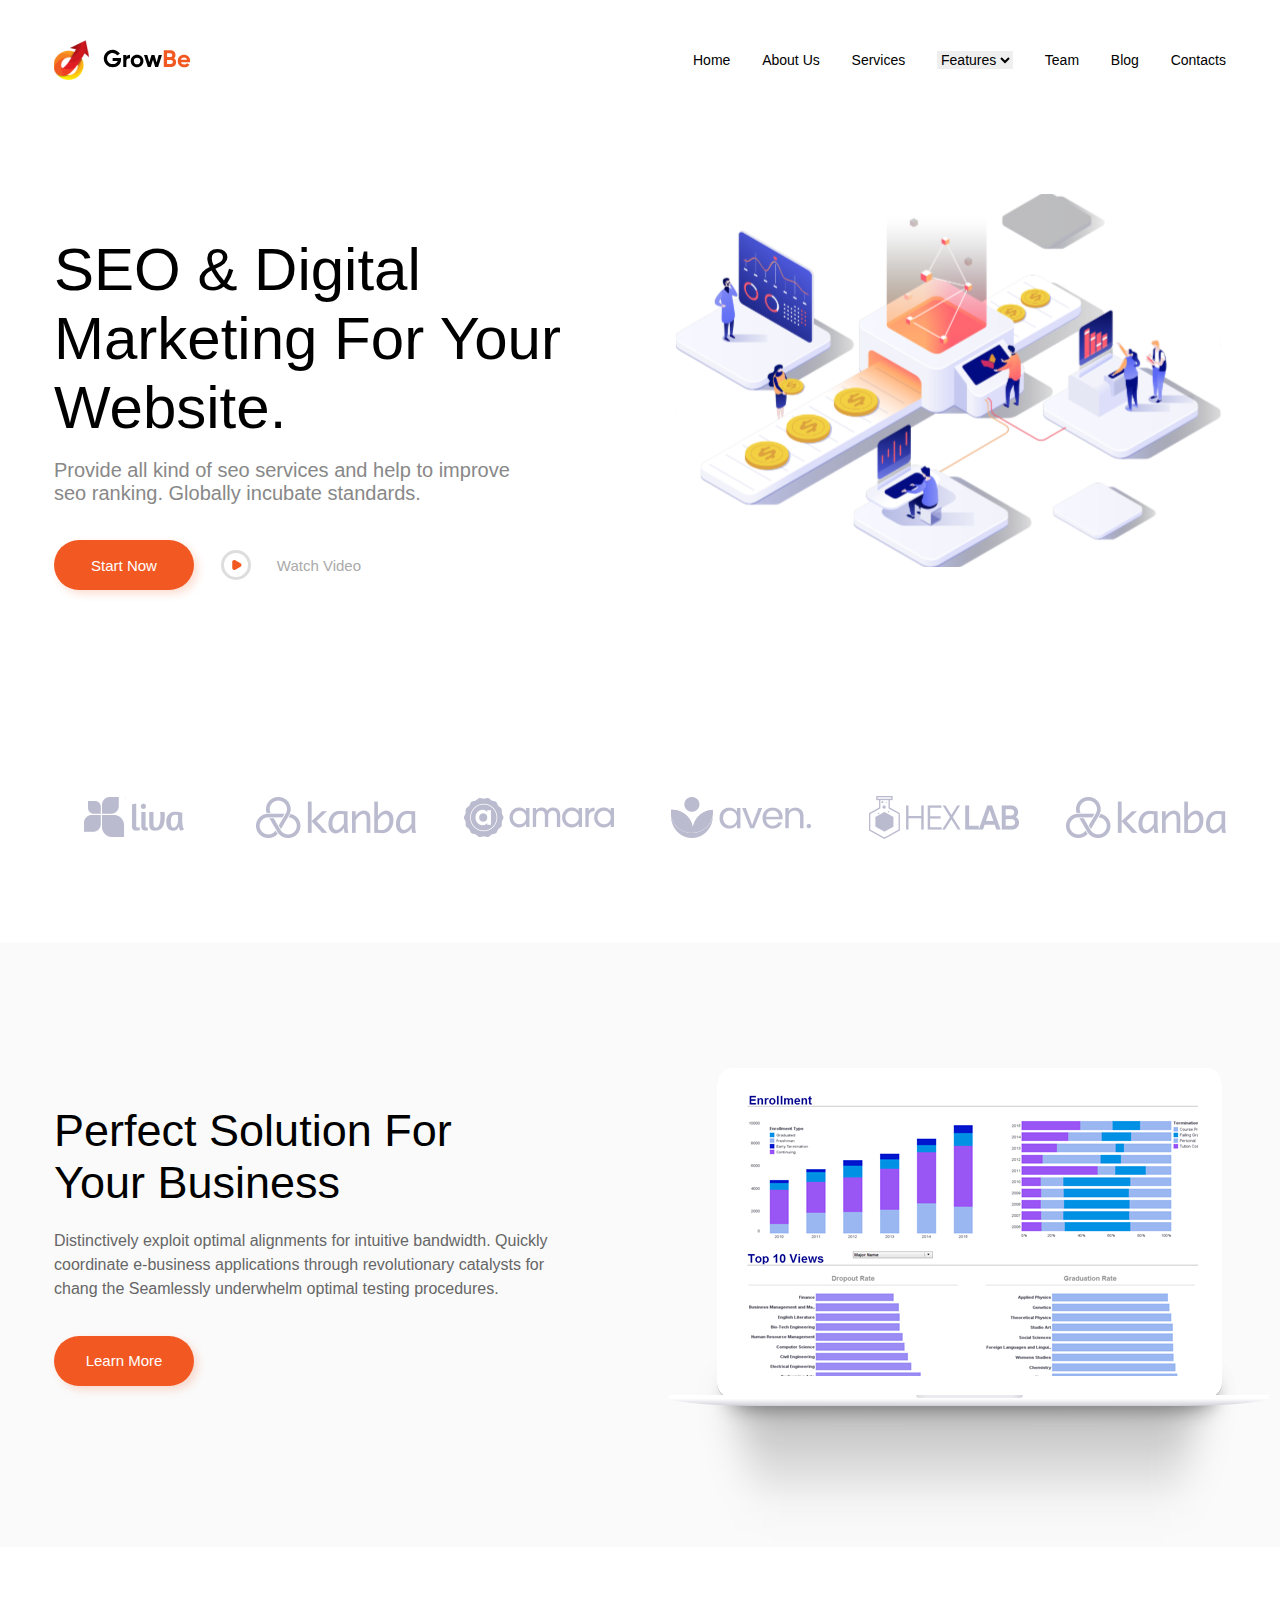
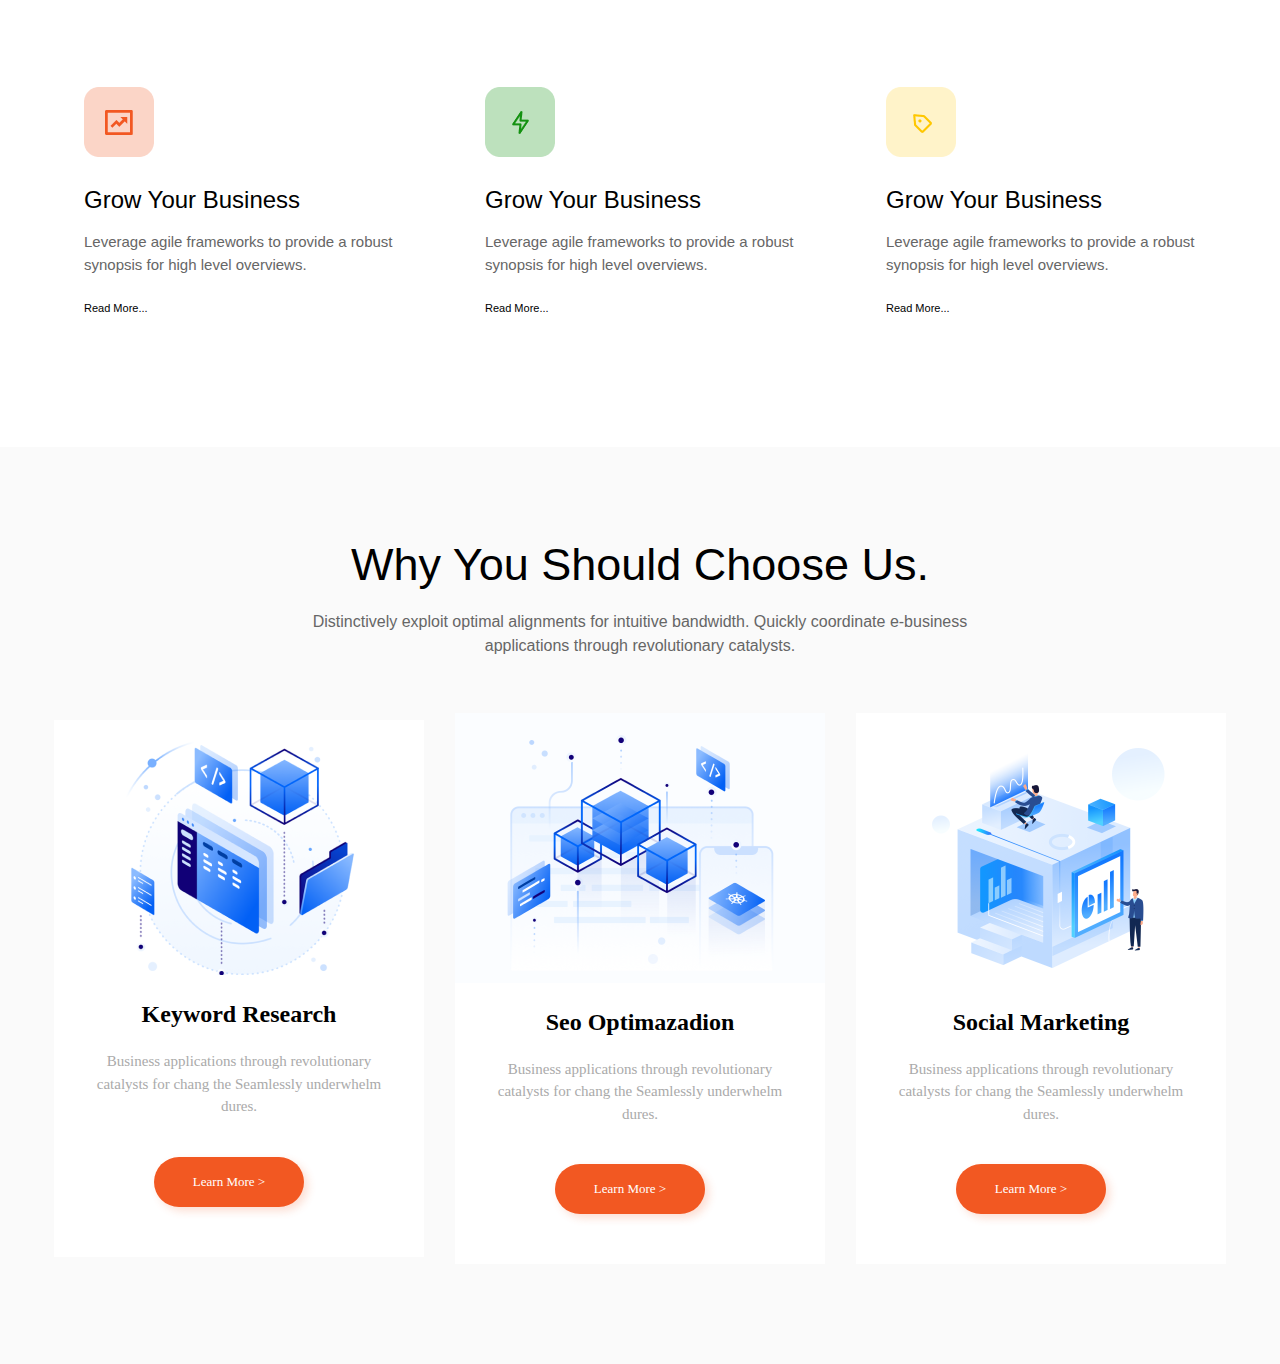
==== homework_4/index.html @ 0e5e086e "create homework for lesson 8" ====
<!DOCTYPE html>
<html lang="en">
<head>
    <meta charset="UTF-8">
    <meta name="viewport" content="width=device-width, initial-scale=1.0">
    <title>SEO & Digital Marketing For Your Website.</title>
    <link rel="stylesheet" href="style.css">
</head>
<body>

    <header class="header">
        <div class="container flex">
            <img class="header__photo" src="img/header__logo.svg" alt="header logo">
            <nav class="nav flex">                
                <a href="#" class="header-link">Home</a>
                <a href="#" class="header-link">About Us</a>
                <a href="#" class="header-link">Services</a>
                <select class="dropdown-list" name="list" id="list">
                    <option value="def">
                        <a href="#" class="current">Features</a>
                    </option>
                    <option value="">Lorem.</option>
                    <option value="">Lorem.</option>
                    <option value="">Lorem.</option>                    
                </select>
                <a href="#" class="header-link">Team</a>
                <a href="#" class="header-link">Blog</a>
                <a href="#" class="header-link">Contacts</a>
            </nav>
        </div>
    </header>

    <div class="main">
        <div class="container flex">
            <div class="main-left">
                <h1 class="title">SEO & Digital Marketing For Your Website.</h1>
                <p class="text">Provide all kind of seo services and help to improve seo ranking. Globally incubate standards.</p>
                <div class="top__btn">
                    <button class="btn_start">Start Now</button>
                    <button class="btn_video flex">
                        <img src="img/icon_video_btn.svg" alt="icon play vodeo">
                        Watch Video
                    </button>
                </div>
            </div>
            <div class="main-right">
                <img src="./img/top__content_photo.svg" alt="top__content_photo">
            </div>
        </div>
    </div>

    <section class="logos">
        <div class="container flex">
            <img src="./img/Brand_logo1.svg" alt="" class="product-logo">
            <img src="./img/Brand_logo2.svg" alt="" class="product-logo">
            <img src="./img/Brand_logo3.svg" alt="" class="product-logo">
            <img src="./img/Brand_logo4.svg" alt="" class="product-logo">
            <img src="./img/Brand_logo5.svg" alt="" class="product-logo">
            <img src="./img/Brand_logo2.svg" alt="" class="product-logo">
        </div>
    </section>

    <section class="info">
        <div class="container flex">
            <div class="info-left">
                <h2 class="subtitle">Perfect Solution For Your Business</h2>
                <p class="info-text">Distinctively exploit optimal alignments for intuitive bandwidth. Quickly coordinate e-business applications through revolutionary catalysts for chang the Seamlessly underwhelm optimal testing procedures.</p>
                <button class="btn_start">Learn More</button>
            </div>
            <div class="info-right">
                <img src="img/macbook.png" alt="macbook photo">                
            </div>
        </div>
    </section>

    <section class="motion">
        <div class="container flex">
            <div class="motion__card">
                <img src="img/motion_icon_1.png" alt="icon motion">
                <h3 class="sub-motion-title">Grow Your Business</h3>
                <p class="motion-text">Leverage agile frameworks to provide a robust synopsis for high level overviews.</p>
                <button class="motion-btn">Read More...</button>
            </div>
            <div class="motion__card">
                <img src="img/motion_icon_2.png" alt="icon motion">
                <h3 class="sub-motion-title">Grow Your Business</h3>
                <p class="motion-text">Leverage agile frameworks to provide a robust synopsis for high level overviews.</p>
                <button class="motion-btn">Read More...</button>
            </div>
            <div class="motion__card">
                <img src="img/motion_icon_3.png" alt="icon motion">
                <h3 class="sub-motion-title">Grow Your Business</h3>
                <p class="motion-text">Leverage agile frameworks to provide a robust synopsis for high level overviews.</p>
                <button class="motion-btn">Read More...</button>
            </div>
        </div>
    </section>

    <section class="page_choice_us">
        <div class="choice-title">
            <h1>Why You Should Choose Us.</h1>
            <p>Distinctively exploit optimal alignments for intuitive bandwidth. Quickly coordinate e-business applications through revolutionary catalysts.</p>
        </div>
        <div class="container flex">
            <div class="choice_criteria">
                <img src="img/choice_img1.png" alt="why you choice us photo">
                <h3 class="choice-subtitle">Keyword Research</h3>
                <p class="choice-text">Business applications through revolutionary catalysts for chang the Seamlessly underwhelm dures.</p>
                <button class="choice-btn">Learn More ></button>
            </div>
            <div class="choice_criteria">
                <img src="img/choice_img2.png" alt="why you choice us photo">
                <h3 class="choice-subtitle">Seo Optimazadion</h3>
                <p class="choice-text">Business applications through revolutionary catalysts for chang the Seamlessly underwhelm dures.</p>
                <button class="choice-btn">Learn More ></button>
            </div>
            <div class="choice_criteria">
                <img src="img/choice_img3.png" alt="why you choice us photo">
                <h3 class="choice-subtitle">Social Marketing</h3>
                <p class="choice-text">Business applications through revolutionary catalysts for chang the Seamlessly underwhelm dures.</p>
                <button class="choice-btn">Learn More ></button>
            </div>
        </div>
    </section>
</body>
</html>
---- homework_4/style.css ----
@import url('https://fonts.cdnfonts.com/css/gilroy-bold');
/*
font-family: 'Gilroy-Bold', sans-serif;
font-family: 'Gilroy-Heavy', sans-serif;
font-family: 'Gilroy-Light', sans-serif;
font-family: 'Gilroy-Medium', sans-serif;
font-family: 'Gilroy-Regular', sans-serif;
*/
                
* {
    margin: 0;
    padding: 0;
}

a {
    text-decoration: none;
}

.header {
    margin-bottom: 95px;
    margin-top: 40px;
    
}

.flex {
    display: flex;
    justify-content: space-between;
    align-items: center;

}

.container {
    width: 1172px;
    margin: 0 auto;
   
}

.nav {
    width: 533px;
}

.header-link {
    color: #000;
    font-family: 'Gilroy-Medium', sans-serif;
    font-size: 14px;
    font-weight: 400;    
}

.header-link:hover {
    color: #F25822;
    font-family: 'Gilroy-Bold', sans-serif;       
}

.dropdown-list {
    color: #000;
    font-family: 'Gilroy-Medium', sans-serif;
    font-size: 14px;
    font-weight: 400;
    border: none;
	position: relative;
	outline: none;	
    
}

.dropdown-list:hover {
    color: #F25822;
    font-family: 'Gilroy-Bold', sans-serif;
}

.current {
    color: #000;
    font-family: 'Gilroy-Medium', sans-serif;
    font-size: 14px;
    font-weight: 400;
    border: none;
	position: relative;
	outline: none;
}

.main {
    padding-bottom: 103px;
}

.main-left, .main-right {
    width: 47%;
}

.title {
    margin-top: 60px;
    color: #000;
    font-family: 'Gilroy-Bold', sans-serif;
    font-size: 60px;
    font-weight: 400;
    margin-bottom: 17px;  
}

.text {
    color: #888;
    font-family: 'Gilroy-Medium', sans-serif;
    font-size: 20px;
    font-weight: 400;
    margin-bottom: 35px; 
    width: 466px;   
}

.top__btn {
    display: flex;
    gap: 27px;    
}

.btn_start {    
    border-radius: 50px;
    border: 0;
    background: #F25822;
    box-shadow: 4px 4px 8px 0px rgba(242, 88, 34, 0.20);
    width: 140px;
    height: 50px;
    flex-shrink: 0; 
    color: #FFF;
    font-family: 'Gilroy-Bold', sans-serif;
    font-size: 15px;
    font-weight: 400; 
    text-decoration: none; 
        
}

.btn_start:hover {
    background: #AAA;
    
}

.btn_video {
    text-decoration: none;
    color: #AAA;
    font-family: 'Gilroy-Bold', sans-serif;
    font-size: 15px;
    font-weight: 400;
    border-radius: 50px;
    background: #FFF;
    width: 140px;
    height: 50px;
    border: 0;
       
}

.btn_video:hover {
    color: #F25822;
}

.logos {    
    margin-bottom: 100px;
}

.product-logo {
    padding-top: 100px;
}

.info {
    background-image: url('img/info_background.png');
    margin-bottom: 100px;

}

.subtitle {
    width: 409px;
    color: #000;
    font-family: 'Gilroy-Bold', sans-serif;
    font-size: 45px;
    font-weight: 400;
    margin-bottom: 20px;
}

.info-text {
    width: 515px;
    color: #666;
    font-family: 'Gilroy-Regular', sans-serif;
    font-size: 16px;
    font-weight: 400;
    line-height: 150%; /* 24px */  
    margin-bottom: 35px;  
}

.motion {
    display: flex;
    justify-content: space-between;
    margin-bottom: 100px;
}

.motion__card {
    box-sizing: border-box;
    padding: 30px;
    padding-top: 40px;
    max-width: 370px;    
}

.motion-text {
    width: 310px;
    height: 42px;
    flex-shrink: 0;
    color: #666;
    font-family: 'Gilroy-Regular', sans-serif;
    font-size: 15px;
    font-weight: 400;
    line-height: 150%; /* 22.5px */
    margin-bottom: 25px;
}

.motion__card:hover {
    background: #FFF;
    box-shadow: 15px 25px 56px 6px rgba(0, 0, 0, 0.06);
}

.sub-motion-title {
    color: #000;
    font-family: 'Gilroy-Bold', sans-serif;
    font-size: 24px;
    font-weight: 400;
    padding-top: 25px;
    padding-bottom: 17px;
}

.motion-btn {
    color: #000;
    font-family: 'Gilroy-Bold', sans-serif;
    font-size: 11px;
    font-weight: 400;
    line-height: 150%; /* 16.5px */    
    gap: 25px;
    border: 0;
    background-color: #FFF;
}

.page_choice_us{
    background-color: #FAFAFA;
    padding-bottom: 100px;    
}

.choice-title {
    display: flex;
    padding-top: 92px;
    padding-bottom: 55px;
	align-items: center;
	flex-direction: column;

    h1 {
        color: #000;
        font-family: 'Gilroy-Bold', sans-serif;
        font-size: 45px;
        font-weight: 400;
        margin-bottom: 19px;
    }

    p {
        width: 682px;
        color: #666;
        text-align: center;
        font-family: 'Gilroy-Regular', sans-serif;
        font-size: 16px;
        font-weight: 400;
        line-height: 150%; /* 24px */
    }
}

.choice_criteria {
    background-color: #FFFFFF;
    display: flex;
	align-items: center;
	flex-direction: column;
}

.choice_criteria:hover {
    box-shadow: 15px 25px 60px -5px rgba(0, 0, 0, 0.1);
}

.choice-subtitle {
    padding-top: 25px;
    padding-bottom: 22px;
    font-family: 'Gilroy-Bold';
    font-size: 24px;
    line-height: 28px;
    color: #000000;
}

.choice-text {
    width: 310px;
    font-family: 'Gilroy-Regular';
    font-size: 15px;
    line-height: 150%;
    text-align: center;
    color: #AAAAAA;
    padding-left: 30px;
    padding-right: 30px;
    padding-bottom: 39px;
}

.choice-btn{
    width: 150px;
    height: 50px;
    margin-left: 100px;
    margin-right: 120px;
    margin-bottom: 50px;
    padding: 15px;
    font-family: 'Gilroy-Bold';
    font-size: 13px;
    line-height: 150%;
    text-align: center;
    color: #FFFFFF;
    background: #F25822;
    box-shadow: 4px 4px 8px rgba(242, 88, 34, 0.2);
    border-radius: 50px; 
    border: #F25822;
}
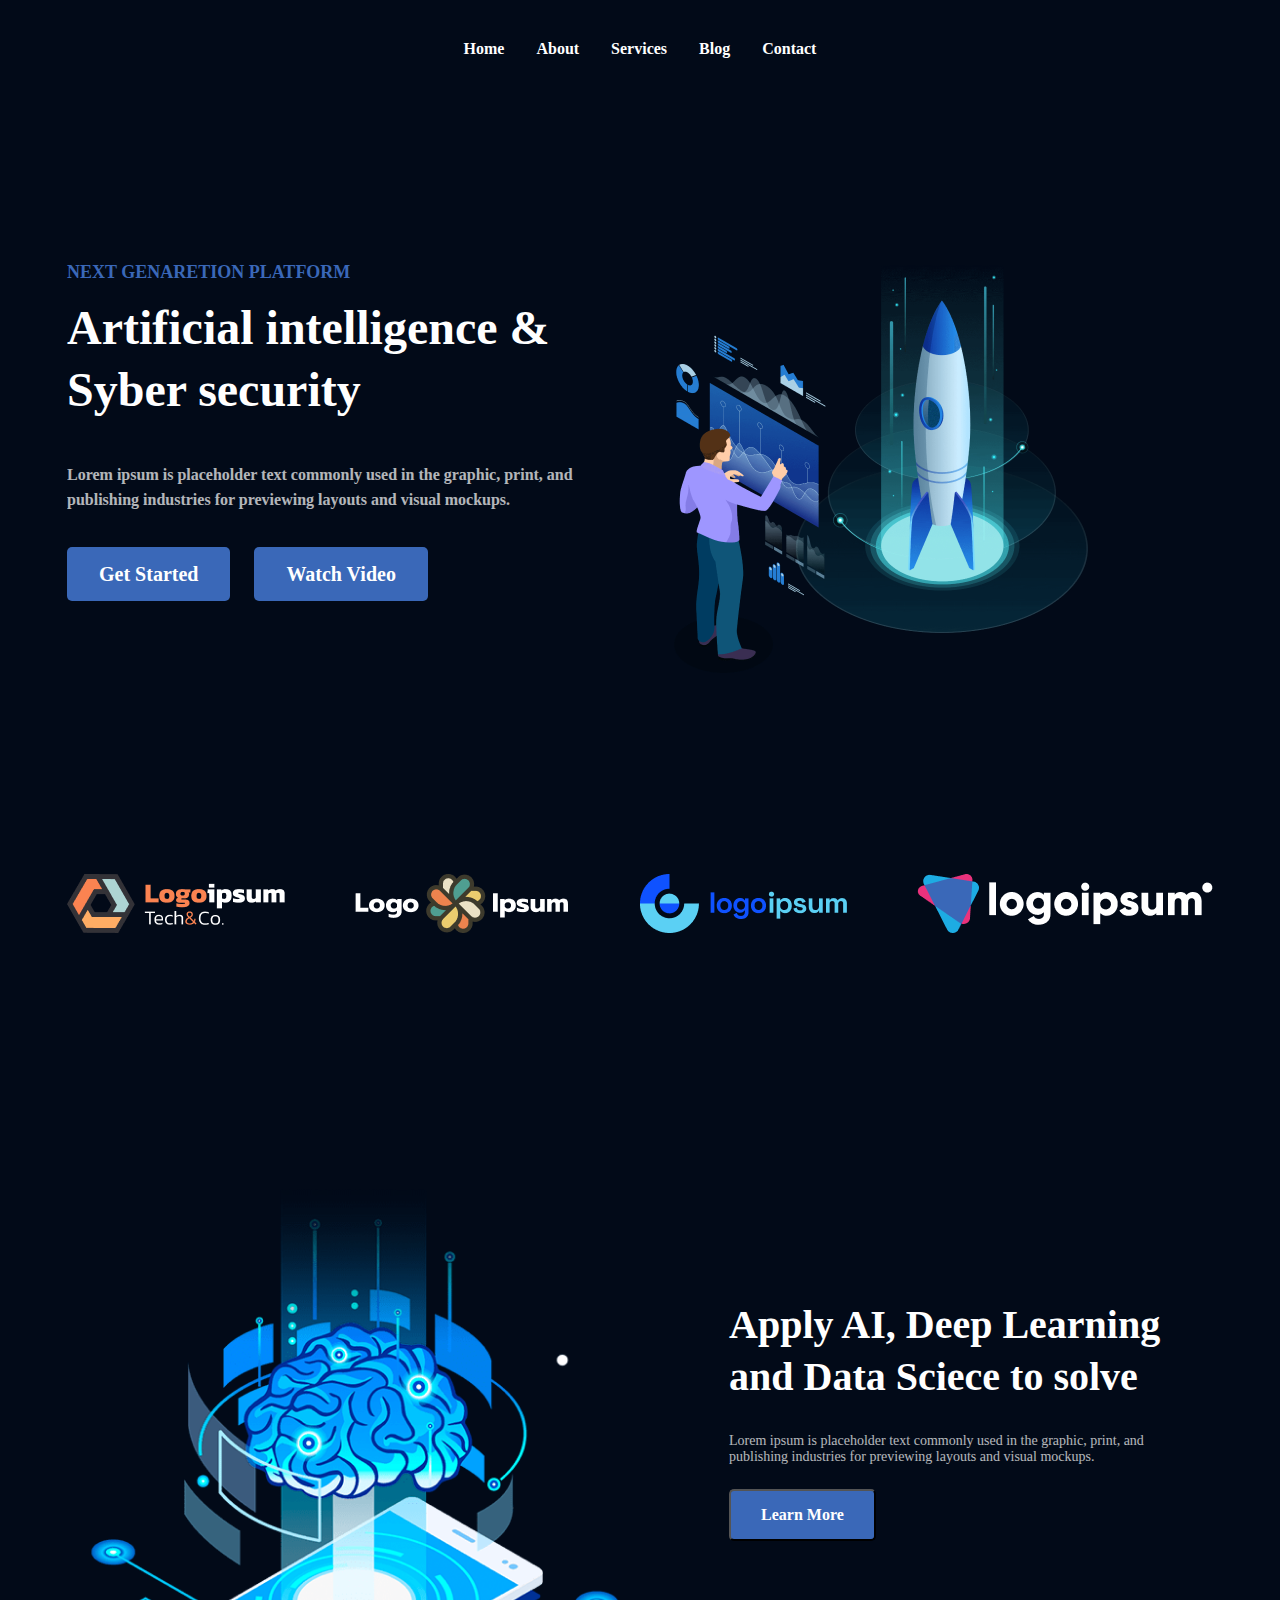
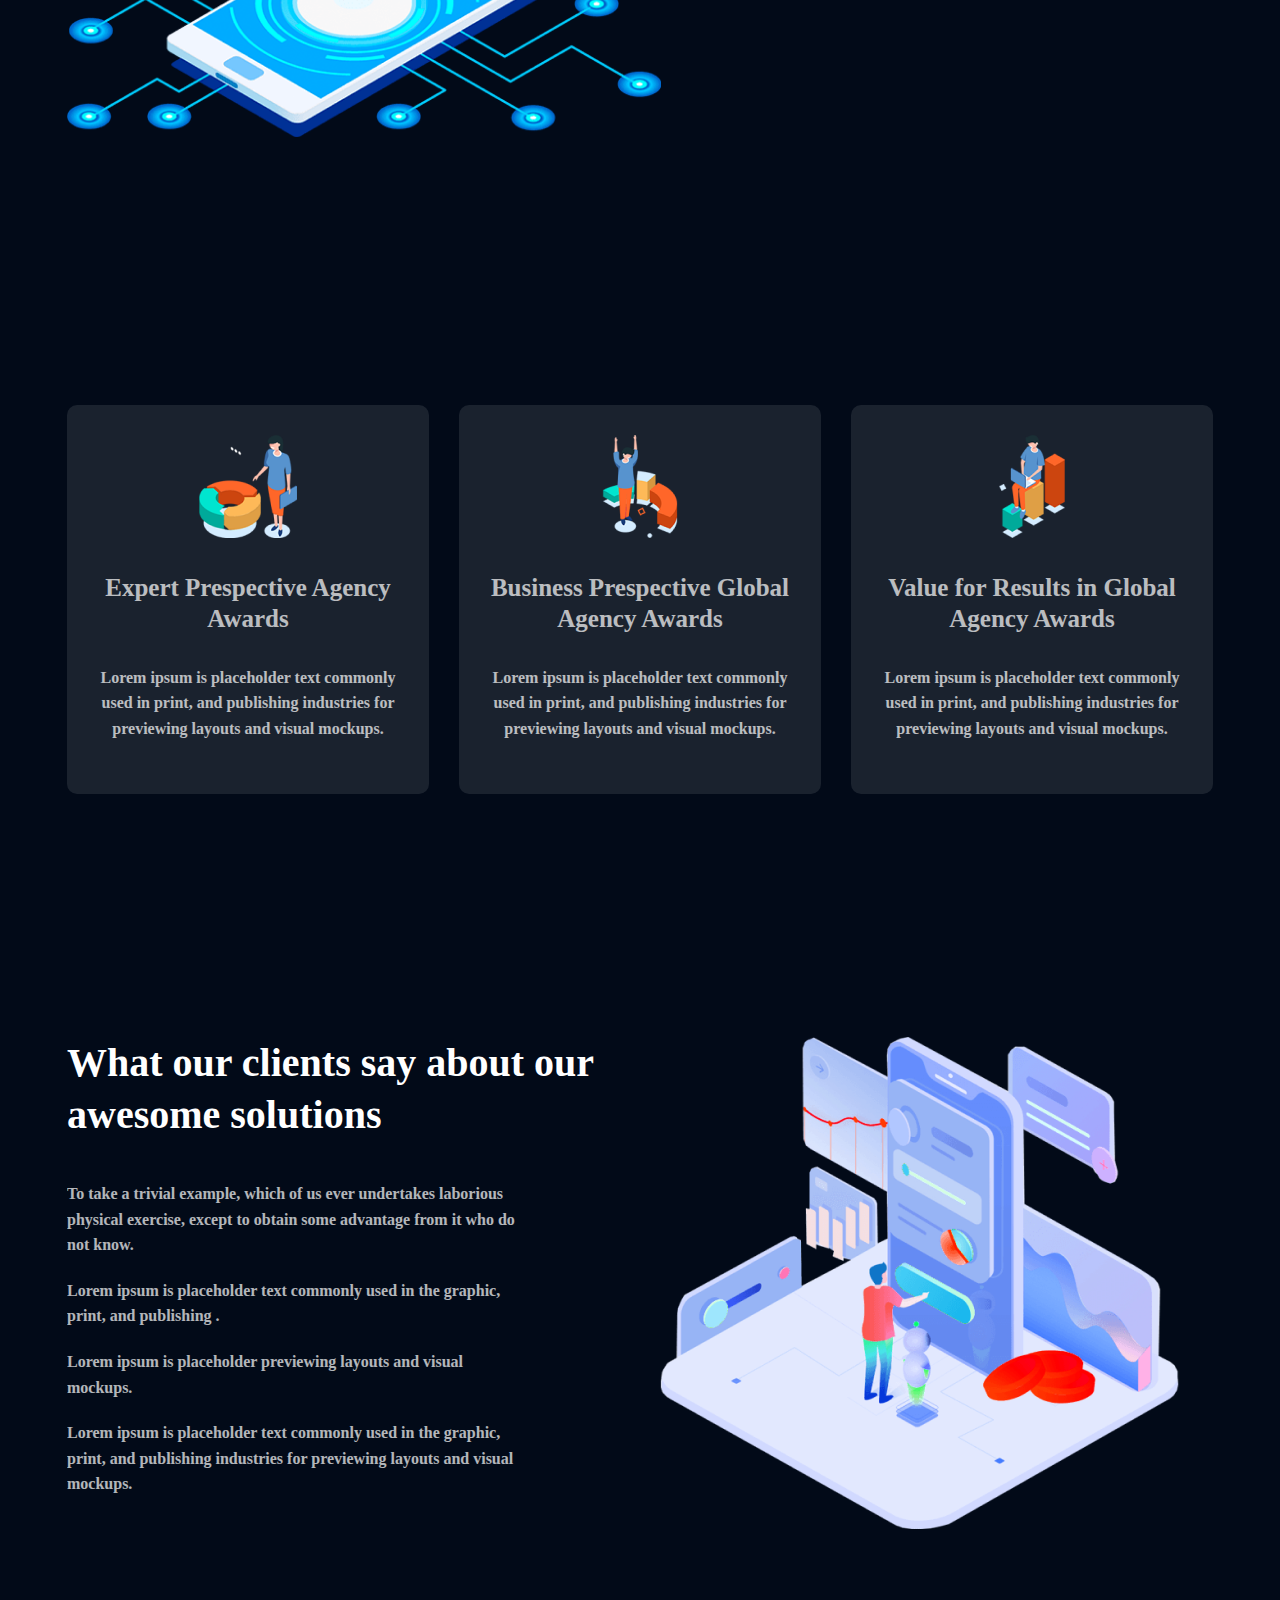
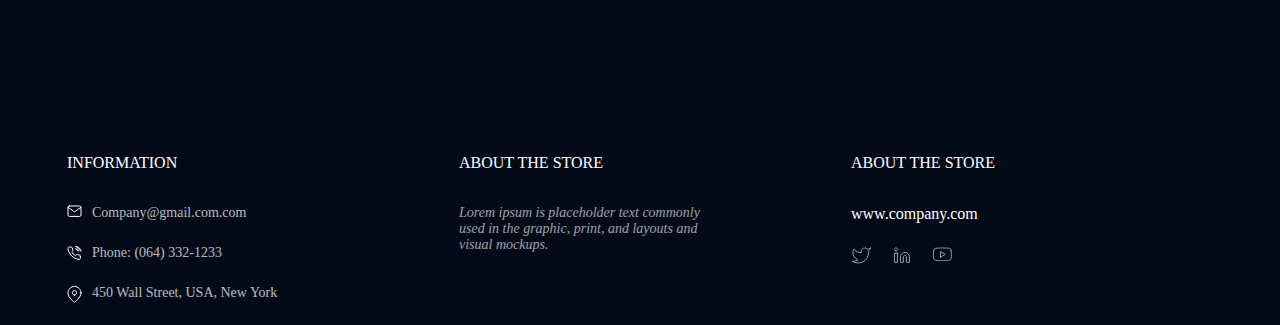
==== commit c2552704: "create homework for lesson 8" ====
--- a/homework_4/index.html
+++ b/homework_4/index.html
@@ -3,122 +3,115 @@
 <head>
     <meta charset="UTF-8">
     <meta name="viewport" content="width=device-width, initial-scale=1.0">
-    <title>SEO & Digital Marketing For Your Website.</title>
+    <title>Landing Page</title>
     <link rel="stylesheet" href="style.css">
 </head>
 <body>
-
     <header class="header">
-        <div class="container flex">
-            <img class="header__photo" src="img/header__logo.svg" alt="header logo">
-            <nav class="nav flex">                
+        <div class="container">
+            <nav class="nav">
                 <a href="#" class="header-link">Home</a>
-                <a href="#" class="header-link">About Us</a>
+                <a href="#" class="header-link">About</a>
                 <a href="#" class="header-link">Services</a>
-                <select class="dropdown-list" name="list" id="list">
-                    <option value="def">
-                        <a href="#" class="current">Features</a>
-                    </option>
-                    <option value="">Lorem.</option>
-                    <option value="">Lorem.</option>
-                    <option value="">Lorem.</option>                    
-                </select>
-                <a href="#" class="header-link">Team</a>
                 <a href="#" class="header-link">Blog</a>
-                <a href="#" class="header-link">Contacts</a>
+                <a href="#" class="header-link">Contact</a>
             </nav>
         </div>
     </header>
-
     <div class="main">
         <div class="container flex">
             <div class="main-left">
-                <h1 class="title">SEO & Digital Marketing For Your Website.</h1>
-                <p class="text">Provide all kind of seo services and help to improve seo ranking. Globally incubate standards.</p>
-                <div class="top__btn">
-                    <button class="btn_start">Start Now</button>
-                    <button class="btn_video flex">
-                        <img src="img/icon_video_btn.svg" alt="icon play vodeo">
-                        Watch Video
-                    </button>
-                </div>
+                <h3 class="subtitle">Next genaretion platform</h3>
+                <h1 class="title">Artificial intelligence  & Syber security</h1>
+                <p class="description">Lorem ipsum is placeholder text commonly used in the graphic, print, and publishing industries for previewing layouts and visual mockups.</p>
+                <a href="#" class="main-link">Get Started</a>
+                <a href="#" class="main-link">Watch Video</a>
             </div>
             <div class="main-right">
-                <img src="./img/top__content_photo.svg" alt="top__content_photo">
+                <img src="img/top_photo.png" alt="Artificial">
             </div>
         </div>
     </div>
-
     <section class="logos">
         <div class="container flex">
-            <img src="./img/Brand_logo1.svg" alt="" class="product-logo">
-            <img src="./img/Brand_logo2.svg" alt="" class="product-logo">
-            <img src="./img/Brand_logo3.svg" alt="" class="product-logo">
-            <img src="./img/Brand_logo4.svg" alt="" class="product-logo">
-            <img src="./img/Brand_logo5.svg" alt="" class="product-logo">
-            <img src="./img/Brand_logo2.svg" alt="" class="product-logo">
-        </div>
+            <img src="img/400.png" alt="logo icon" class="product-logo">
+            <img src="img/401.png" alt="logo icon"  class="product-logo">
+            <img src="img/402.png" alt="logo icon"  class="product-logo">
+            <img src="img/403.png" alt="logo icon"  class="product-logo">
+        </div>        
     </section>
-
     <section class="info">
         <div class="container flex">
             <div class="info-left">
-                <h2 class="subtitle">Perfect Solution For Your Business</h2>
-                <p class="info-text">Distinctively exploit optimal alignments for intuitive bandwidth. Quickly coordinate e-business applications through revolutionary catalysts for chang the Seamlessly underwhelm optimal testing procedures.</p>
-                <button class="btn_start">Learn More</button>
+                <img src="img/info_image.png" alt="info picture">
             </div>
             <div class="info-right">
-                <img src="img/macbook.png" alt="macbook photo">                
+                <h2 class="info-title">Apply AI, Deep Learning and Data Sciece to solve</h2>
+                <p class="info-text">Lorem ipsum is placeholder text commonly used in the graphic, print, and publishing industries for previewing layouts and visual mockups.</p>
+                <button class="info-btn">Learn More</button>
             </div>
         </div>
     </section>
-
     <section class="motion">
         <div class="container flex">
-            <div class="motion__card">
-                <img src="img/motion_icon_1.png" alt="icon motion">
-                <h3 class="sub-motion-title">Grow Your Business</h3>
-                <p class="motion-text">Leverage agile frameworks to provide a robust synopsis for high level overviews.</p>
-                <button class="motion-btn">Read More...</button>
+            <div class="motion_card">
+                <img src="img/motion_icon1.png" alt="motion icon photo" class="motion-img">
+                <h3 class="motion-title">Expert Prespective Agency Awards</h3>
+                <p class="motion-text">Lorem ipsum is placeholder text commonly used in print, and publishing industries for previewing layouts and visual mockups.</p>
             </div>
-            <div class="motion__card">
-                <img src="img/motion_icon_2.png" alt="icon motion">
-                <h3 class="sub-motion-title">Grow Your Business</h3>
-                <p class="motion-text">Leverage agile frameworks to provide a robust synopsis for high level overviews.</p>
-                <button class="motion-btn">Read More...</button>
+            <div class="motion_card">
+                <img src="img/motion_icon2.png" alt="motion icon photo" class="motion-img">
+                <h3 class="motion-title">Business Prespective Global Agency Awards</h3>
+                <p class="motion-text">Lorem ipsum is placeholder text commonly used in print, and publishing industries for previewing layouts and visual mockups.</p>
             </div>
-            <div class="motion__card">
-                <img src="img/motion_icon_3.png" alt="icon motion">
-                <h3 class="sub-motion-title">Grow Your Business</h3>
-                <p class="motion-text">Leverage agile frameworks to provide a robust synopsis for high level overviews.</p>
-                <button class="motion-btn">Read More...</button>
+            <div class="motion_card">
+                <img src="img/motion_icon3.png" alt="motion icon photo" class="motion-img">
+                <h3 class="motion-title">Value for Results in Global Agency Awards</h3>
+                <p class="motion-text">Lorem ipsum is placeholder text commonly used in print, and publishing industries for previewing layouts and visual mockups.</p>
             </div>
         </div>
     </section>
+    <section class="reviews">
+        <div class="container flex">
+            <div class="reviews-left">
+                <h2 class="reviews-title">What our clients say about our awesome solutions</h2>
+                <p class="reviews-text">To take a trivial example, which of us ever undertakes laborious physical exercise, except to obtain some advantage from it who do not know.</p>
+                <p class="reviews-text">Lorem ipsum is placeholder text commonly used in the graphic, print, and publishing .</p>
+                <p class="reviews-text">Lorem ipsum is placeholder previewing layouts and visual mockups.</p>
+                <p class="reviews-text">Lorem ipsum is placeholder text commonly used in the graphic, print, and publishing industries for previewing layouts and visual mockups.</p>
+            </div>
+            <div class="reviews-right">
+                <img src="img/reviews_image.png" alt="icon picture">
+            </div>
+        </div>
+    </section>
+    <section class="contacts">
+        <div class="container flex">
+            <div class="contacts-block">
+                <h3 class="contacts-subtitle">INFORMATION</h3>
+                <div class="group-icon">
+                    <img src="img/email.svg" alt="icon email">
+                    <p class="info-text">Company@gmail.com.com</p>
+                </div>
+                <div class="group-icon">
+                    <img src="img/phone.svg" alt="icon phone">
+                    <p class="info-text">Phone: (064) 332-1233</p>
+                </div>
+                <div class="group-icon">
+                    <img src="img/place.svg" alt="icon place">
+                    <p class="info-text">450 Wall Street, USA, New York</p>
+                </div>
+            </div>
 
-    <section class="page_choice_us">
-        <div class="choice-title">
-            <h1>Why You Should Choose Us.</h1>
-            <p>Distinctively exploit optimal alignments for intuitive bandwidth. Quickly coordinate e-business applications through revolutionary catalysts.</p>
-        </div>
-        <div class="container flex">
-            <div class="choice_criteria">
-                <img src="img/choice_img1.png" alt="why you choice us photo">
-                <h3 class="choice-subtitle">Keyword Research</h3>
-                <p class="choice-text">Business applications through revolutionary catalysts for chang the Seamlessly underwhelm dures.</p>
-                <button class="choice-btn">Learn More ></button>
+            <div class="contacts-block">
+                <h3 class="contacts-subtitle">ABOUT THE STORE</h3>
+                <p class="about-text">Lorem ipsum is placeholder text commonly used in the graphic, print, and layouts and visual mockups.</p>
             </div>
-            <div class="choice_criteria">
-                <img src="img/choice_img2.png" alt="why you choice us photo">
-                <h3 class="choice-subtitle">Seo Optimazadion</h3>
-                <p class="choice-text">Business applications through revolutionary catalysts for chang the Seamlessly underwhelm dures.</p>
-                <button class="choice-btn">Learn More ></button>
-            </div>
-            <div class="choice_criteria">
-                <img src="img/choice_img3.png" alt="why you choice us photo">
-                <h3 class="choice-subtitle">Social Marketing</h3>
-                <p class="choice-text">Business applications through revolutionary catalysts for chang the Seamlessly underwhelm dures.</p>
-                <button class="choice-btn">Learn More ></button>
+
+            <div class="contacts-block">
+                <h3 class="contacts-subtitle">ABOUT THE STORE</h3>
+                <p class="contacts-block-site">www.company.com</p>
+                <img src="img/social_icon.svg" alt="social icon">
             </div>
         </div>
     </section>
--- a/homework_4/style.css
+++ b/homework_4/style.css
@@ -1,312 +1,257 @@
-@import url('https://fonts.cdnfonts.com/css/gilroy-bold');
-/*
-font-family: 'Gilroy-Bold', sans-serif;
-font-family: 'Gilroy-Heavy', sans-serif;
-font-family: 'Gilroy-Light', sans-serif;
-font-family: 'Gilroy-Medium', sans-serif;
-font-family: 'Gilroy-Regular', sans-serif;
-*/
-                
 * {
     margin: 0;
     padding: 0;
+    /* box-sizing: border-box; 
+    /*все отступы загоняет в бокс с определенным размером и подгоняет под него все элементы - нужно это учитывать*/
 }
 
 a {
     text-decoration: none;
 }
 
+body {
+    background-color: #020A18;
+    color: #FFF;
+}
+
 .header {
-    margin-bottom: 95px;
-    margin-top: 40px;
-    
+    margin-bottom: 160px;
+}
+
+.container {
+    width: 1146px;
+    margin: 0 auto;
+}
+
+.header-link {
+    color: #FFF;
+    font-family: Open Sans;
+    font-size: 16px;    
+    font-weight: 600;
+    padding: 40px 16px;
+
+}
+
+.header-link:hover {
+    color: #3A68B8;
+}
+
+.nav {
+    display: flex;
+    justify-content: center;
+}
+
+.main {
+    margin-bottom: 197px;
 }
 
 .flex {
     display: flex;
     justify-content: space-between;
-    align-items: center;
-
-}
-
-.container {
-    width: 1172px;
-    margin: 0 auto;
-   
-}
-
-.nav {
-    width: 533px;
-}
-
-.header-link {
-    color: #000;
-    font-family: 'Gilroy-Medium', sans-serif;
-    font-size: 14px;
-    font-weight: 400;    
-}
-
-.header-link:hover {
-    color: #F25822;
-    font-family: 'Gilroy-Bold', sans-serif;       
-}
-
-.dropdown-list {
-    color: #000;
-    font-family: 'Gilroy-Medium', sans-serif;
-    font-size: 14px;
-    font-weight: 400;
-    border: none;
-	position: relative;
-	outline: none;	
-    
-}
-
-.dropdown-list:hover {
-    color: #F25822;
-    font-family: 'Gilroy-Bold', sans-serif;
-}
-
-.current {
-    color: #000;
-    font-family: 'Gilroy-Medium', sans-serif;
-    font-size: 14px;
-    font-weight: 400;
-    border: none;
-	position: relative;
-	outline: none;
-}
-
-.main {
-    padding-bottom: 103px;
 }
 
 .main-left, .main-right {
     width: 47%;
 }
 
+.subtitle {
+    color: #3A68B8;
+    font-family: Open Sans;
+    font-size: 18px;
+    font-weight: 600;
+    line-height: 160%; /*   28.8px */
+    text-transform:     uppercase;
+    margin-bottom: 10px;
+}
+
 .title {
-    margin-top: 60px;
-    color: #000;
-    font-family: 'Gilroy-Bold', sans-serif;
-    font-size: 60px;
-    font-weight: 400;
-    margin-bottom: 17px;  
-}
-
-.text {
-    color: #888;
-    font-family: 'Gilroy-Medium', sans-serif;
+    color: #FFF;
+    font-family: Open Sans;
+    font-size: 48px;
+    font-weight: 800;
+    line-height: 130%; /* 71.5px */
+    margin-bottom: 40px;
+}
+
+.description {
+    color: #FFF;
+    opacity: 0.7;
+    font-family: Open Sans;
+    font-size: 16px;
+    font-weight: 600;
+    line-height: 160%; /* 28.8px */
+    margin-bottom: 50px;
+}
+
+.main-link {
+    padding: 1rem 2rem;
+    background-color: #3A68B8;
+    color: #fff;
+    border-radius: 5px;
+    font-family: Open Sans;
     font-size: 20px;
-    font-weight: 400;
-    margin-bottom: 35px; 
-    width: 466px;   
-}
-
-.top__btn {
+    font-weight: 600;
+    text-decoration: none;
+    margin-right: 20px;
+}
+
+.logos {
+    margin-bottom: 256px;
+}
+
+.info {
+    margin-bottom: 264px;
+}
+
+.info-title {
+    padding-top: 110px;
+    margin-bottom: 30px;
+    width: 484px;
+    color: #FFF;
+    font-family: Open Sans;
+    font-size: 40px;
+    font-weight: 700;
+    line-height: 130%; /* 52px */
+}
+
+.info-text {
+    width: 460px;
+    color: #FFF;
+    font-family: Open Sans;
+    font-size: 16px;
+    font-weight: 600;
+    line-height: 160%; /* 25.6px */
+    opacity: 0.7;
+    margin-bottom: 50px;
+}
+
+.info-btn {
+    display: inline-flex;
+    padding: 15px 30px;
+    align-items: flex-start;
+    gap: 10px;
+    border-radius: 5px;
+    background: #3A68B8;
+    color: #FFF;
+    font-family: Open Sans;
+    font-size: 16px;
+    font-weight: 600;
+}
+
+.motion {
+    margin-bottom: 243px;
+}
+
+.motion_card {
+    width: 362px;
+    height: 389px;
+    flex-shrink: 0;
+    border-radius: 10px;    
+    background-color: rgba(255, 255, 255, 0.098);    
+}
+
+.motion-img{
+    padding: 30px 132px;
+}
+
+.motion-title {
+    width: 302px;
+    color: var(--ffffff, #FFF);
+    text-align: center;
+    font-family: Open Sans;
+    font-size: 25px;
+    font-style: normal;
+    font-weight: 700;
+    line-height: 125%; /* 31.25px */
+    opacity: 0.7;  
+    padding-left: 30px;   
+    padding-right: 30px;   
+    margin-bottom: 30px;    
+}
+
+.motion-text {
+    width: 302px;
+    color: var(--ffffff, #FFF);
+    text-align: center;
+    font-family: Open Sans;
+    font-size: 16px;
+    font-style: normal;
+    font-weight: 600;
+    line-height: 160%; /* 25.6px */ 
+    opacity: 0.7;  
+    padding-left: 30px;   
+    padding-right: 30px;   
+    margin-bottom: 30px; 
+}
+
+.reviews {
+    margin-bottom: 221px;
+}
+
+.reviews-title{
+    width: 548px;
+    color: #FFF;
+    font-family: Open Sans;
+    font-size: 40px;
+    font-weight: 700;
+    line-height: 130%; /* 52px */ 
+    margin-bottom: 40px;   
+}
+
+.reviews-text {
+    width: 460px;
+    color: var(--ffffff, #FFF);
+    font-family: Open Sans;
+    font-size: 16px;
+    font-weight: 600;
+    line-height: 160%; /* 25.6px */
+    margin-bottom: 20px;
+    opacity: 0.7;
+}
+
+
+.contacts-block {
+    width: 362px;      
+}
+
+.group-icon {
     display: flex;
-    gap: 27px;    
-}
-
-.btn_start {    
-    border-radius: 50px;
-    border: 0;
-    background: #F25822;
-    box-shadow: 4px 4px 8px 0px rgba(242, 88, 34, 0.20);
-    width: 140px;
-    height: 50px;
-    flex-shrink: 0; 
-    color: #FFF;
-    font-family: 'Gilroy-Bold', sans-serif;
-    font-size: 15px;
-    font-weight: 400; 
-    text-decoration: none; 
-        
-}
-
-.btn_start:hover {
-    background: #AAA;
-    
-}
-
-.btn_video {
-    text-decoration: none;
-    color: #AAA;
-    font-family: 'Gilroy-Bold', sans-serif;
-    font-size: 15px;
-    font-weight: 400;
-    border-radius: 50px;
-    background: #FFF;
-    width: 140px;
-    height: 50px;
-    border: 0;
-       
-}
-
-.btn_video:hover {
-    color: #F25822;
-}
-
-.logos {    
-    margin-bottom: 100px;
-}
-
-.product-logo {
-    padding-top: 100px;
-}
-
-.info {
-    background-image: url('img/info_background.png');
-    margin-bottom: 100px;
-
-}
-
-.subtitle {
-    width: 409px;
-    color: #000;
-    font-family: 'Gilroy-Bold', sans-serif;
-    font-size: 45px;
-    font-weight: 400;
-    margin-bottom: 20px;
+    gap: 10px;
+    align-items: flex-start;
+    justify-content: flex-start;
+}
+
+.contacts-subtitle {
+    color: #FFF;
+    font-family: Roboto;
+    font-size: 16px;
+    font-weight: 500;
+    margin-bottom: 33px;
 }
 
 .info-text {
-    width: 515px;
-    color: #666;
-    font-family: 'Gilroy-Regular', sans-serif;
-    font-size: 16px;
-    font-weight: 400;
-    line-height: 150%; /* 24px */  
-    margin-bottom: 35px;  
-}
-
-.motion {
-    display: flex;
-    justify-content: space-between;
-    margin-bottom: 100px;
-}
-
-.motion__card {
-    box-sizing: border-box;
-    padding: 30px;
-    padding-top: 40px;
-    max-width: 370px;    
-}
-
-.motion-text {
-    width: 310px;
-    height: 42px;
-    flex-shrink: 0;
-    color: #666;
-    font-family: 'Gilroy-Regular', sans-serif;
-    font-size: 15px;
-    font-weight: 400;
-    line-height: 150%; /* 22.5px */
-    margin-bottom: 25px;
-}
-
-.motion__card:hover {
-    background: #FFF;
-    box-shadow: 15px 25px 56px 6px rgba(0, 0, 0, 0.06);
-}
-
-.sub-motion-title {
-    color: #000;
-    font-family: 'Gilroy-Bold', sans-serif;
-    font-size: 24px;
-    font-weight: 400;
-    padding-top: 25px;
-    padding-bottom: 17px;
-}
-
-.motion-btn {
-    color: #000;
-    font-family: 'Gilroy-Bold', sans-serif;
-    font-size: 11px;
-    font-weight: 400;
-    line-height: 150%; /* 16.5px */    
-    gap: 25px;
-    border: 0;
-    background-color: #FFF;
-}
-
-.page_choice_us{
-    background-color: #FAFAFA;
-    padding-bottom: 100px;    
-}
-
-.choice-title {
-    display: flex;
-    padding-top: 92px;
-    padding-bottom: 55px;
-	align-items: center;
-	flex-direction: column;
-
-    h1 {
-        color: #000;
-        font-family: 'Gilroy-Bold', sans-serif;
-        font-size: 45px;
-        font-weight: 400;
-        margin-bottom: 19px;
-    }
-
-    p {
-        width: 682px;
-        color: #666;
-        text-align: center;
-        font-family: 'Gilroy-Regular', sans-serif;
-        font-size: 16px;
-        font-weight: 400;
-        line-height: 150%; /* 24px */
-    }
-}
-
-.choice_criteria {
-    background-color: #FFFFFF;
-    display: flex;
-	align-items: center;
-	flex-direction: column;
-}
-
-.choice_criteria:hover {
-    box-shadow: 15px 25px 60px -5px rgba(0, 0, 0, 0.1);
-}
-
-.choice-subtitle {
-    padding-top: 25px;
-    padding-bottom: 22px;
-    font-family: 'Gilroy-Bold';
-    font-size: 24px;
-    line-height: 28px;
-    color: #000000;
-}
-
-.choice-text {
-    width: 310px;
-    font-family: 'Gilroy-Regular';
-    font-size: 15px;
-    line-height: 150%;
-    text-align: center;
-    color: #AAAAAA;
-    padding-left: 30px;
-    padding-right: 30px;
-    padding-bottom: 39px;
-}
-
-.choice-btn{
-    width: 150px;
-    height: 50px;
-    margin-left: 100px;
-    margin-right: 120px;
-    margin-bottom: 50px;
-    padding: 15px;
-    font-family: 'Gilroy-Bold';
-    font-size: 13px;
-    line-height: 150%;
-    text-align: center;
-    color: #FFFFFF;
-    background: #F25822;
-    box-shadow: 4px 4px 8px rgba(242, 88, 34, 0.2);
-    border-radius: 50px; 
-    border: #F25822;
-}+    color: #FFF;
+    font-family: Roboto;
+    font-size: 14px;
+    font-style: normal;
+    font-weight: 500;
+    line-height: normal;
+    margin-bottom: 24px;
+}
+
+.about-text {
+    width: 261px;
+    color: #FFF;
+    font-family: Roboto;
+    font-size: 14px;
+    font-style: italic;
+    font-weight: 100;
+    line-height: normal;  
+    opacity: 0.6; 
+    margin-bottom: 24px; 
+}
+
+.contacts-block-site {
+    margin-bottom: 24px;
+}
+
